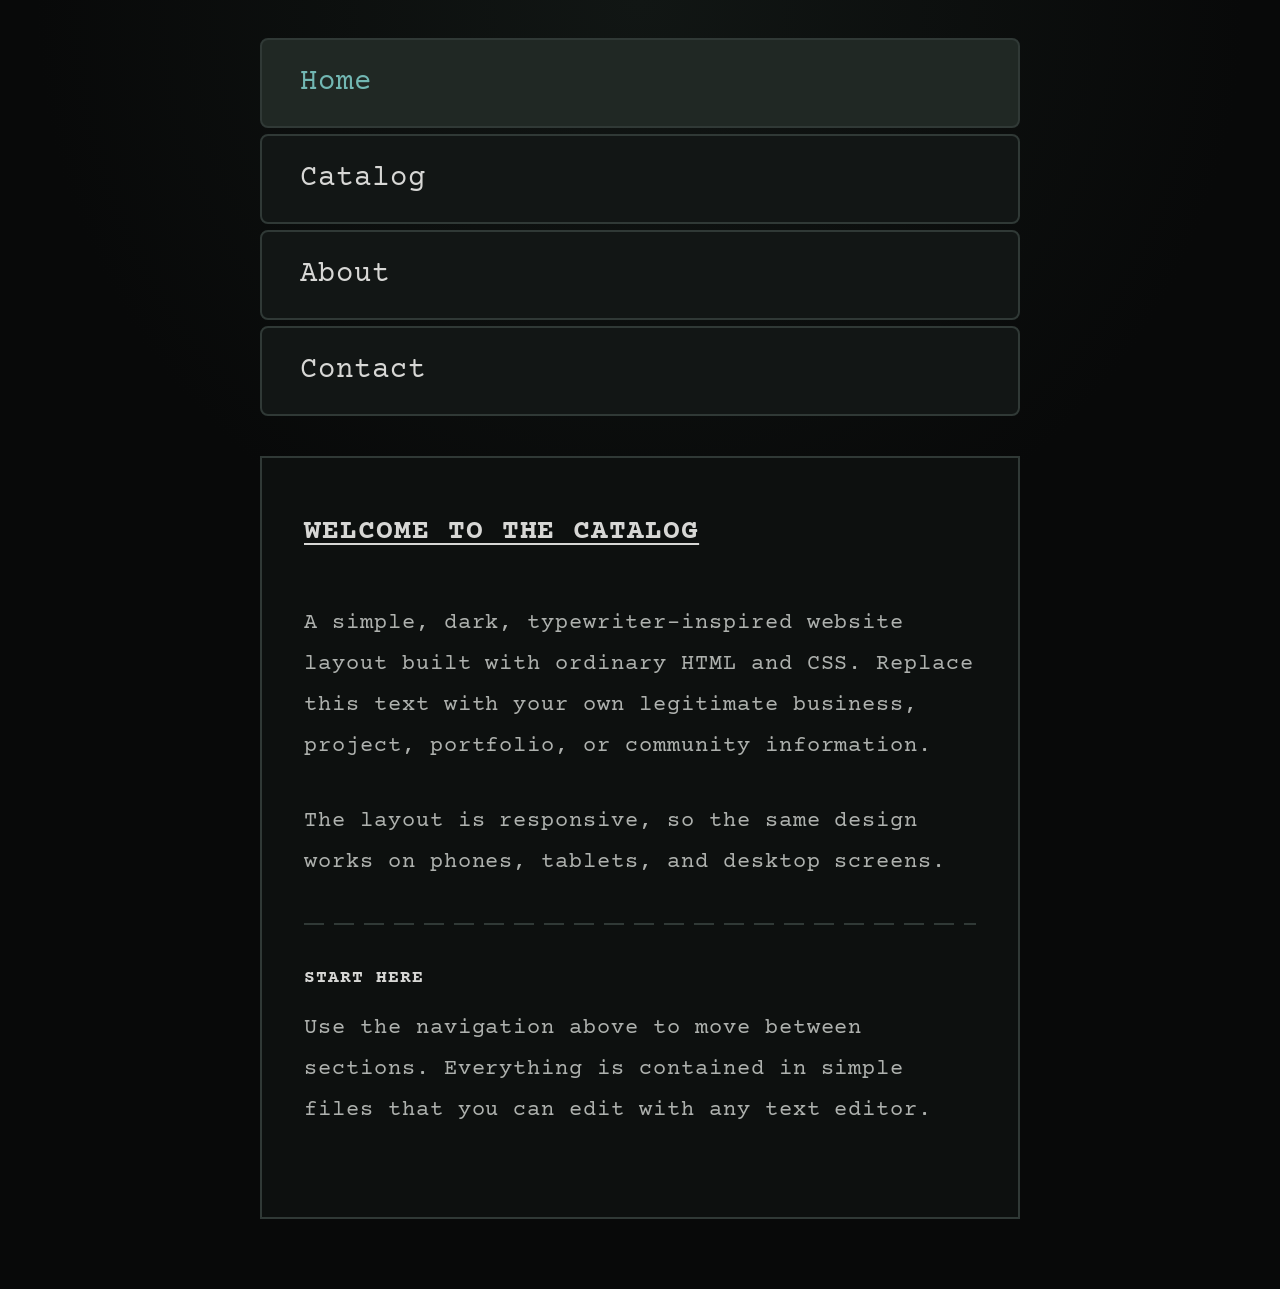
==== index.html @ 25f9fb17 "Add files via upload" ====
<!DOCTYPE html>
<html lang="en">
<head>
  <meta charset="UTF-8">
  <meta name="viewport" content="width=device-width, initial-scale=1.0">
  <meta name="description" content="Dark typewriter-style catalog website">
  <title>Midnight Catalog — Home</title>
  <link rel="stylesheet" href="style.css">
</head>
<body>
  <main class="site-shell">
    <nav class="menu" aria-label="Main navigation">
      <a class="menu-item active" href="index.html">Home</a>
      <a class="menu-item" href="catalog.html">Catalog</a>
      <a class="menu-item" href="about.html">About</a>
      <a class="menu-item" href="contact.html">Contact</a>
    </nav>

    <section class="content-card">
      <h1>WELCOME TO THE CATALOG</h1>

      <p>
        A simple, dark, typewriter-inspired website layout built with
        ordinary HTML and CSS. Replace this text with your own legitimate
        business, project, portfolio, or community information.
      </p>

      <p>
        The layout is responsive, so the same design works on phones,
        tablets, and desktop screens.
      </p>

      <div class="divider"></div>

      <h2>START HERE</h2>
      <p>
        Use the navigation above to move between sections. Everything is
        contained in simple files that you can edit with any text editor.
      </p>
    </section>
  </main>
</body>
</html>
---- style.css ----
@import url('https://fonts.googleapis.com/css2?family=Courier+Prime:wght@400;700&display=swap');

:root {
  --background: #080909;
  --panel: #121615;
  --panel-hover: #19201d;
  --border: #303936;
  --text: #d7d7d5;
  --muted: #aeb1ae;
  --accent: #72b7b3;
}

* {
  box-sizing: border-box;
}

html {
  min-height: 100%;
  background: var(--background);
}

body {
  margin: 0;
  min-height: 100vh;
  background:
    radial-gradient(circle at 50% 0%, #111614 0%, var(--background) 42%),
    var(--background);
  color: var(--text);
  font-family: "Courier Prime", "Courier New", monospace;
  letter-spacing: 0.06em;
}

.site-shell {
  width: min(94vw, 760px);
  margin: 0 auto;
  padding: 38px 0 70px;
}

.menu {
  display: grid;
  gap: 6px;
  margin-bottom: 40px;
}

.menu-item {
  display: block;
  padding: 25px 38px;
  border: 2px solid var(--border);
  border-radius: 8px;
  background: var(--panel);
  color: var(--text);
  text-decoration: none;
  font-size: clamp(1.25rem, 4vw, 1.8rem);
  line-height: 1.25;
  transition: background 0.15s ease, border-color 0.15s ease;
}

.menu-item:hover,
.menu-item:focus-visible {
  background: var(--panel-hover);
  border-color: #46524e;
}

.menu-item.active {
  color: var(--accent);
  background: #202824;
}

.content-card {
  border: 2px solid var(--border);
  background: #0d100f;
  padding: clamp(30px, 6vw, 52px) clamp(24px, 6vw, 42px);
  min-height: 430px;
}

h1,
h2 {
  margin-top: 0;
  font-weight: 700;
}

h1 {
  margin-bottom: 48px;
  font-size: clamp(1.25rem, 4vw, 1.75rem);
  line-height: 1.6;
  text-decoration: underline;
  text-underline-offset: 5px;
}

h2 {
  font-size: 1.15rem;
  line-height: 1.5;
}

p {
  margin: 0 0 34px;
  color: var(--muted);
  font-size: clamp(1rem, 3.7vw, 1.35rem);
  line-height: 1.9;
}

.divider {
  height: 2px;
  margin: 40px 0;
  background: repeating-linear-gradient(
    to right,
    var(--border) 0,
    var(--border) 20px,
    transparent 20px,
    transparent 30px
  );
}

.catalog-row {
  padding: 24px 0 10px;
  border-bottom: 1px dashed var(--border);
}

.catalog-row:last-child {
  border-bottom: 0;
}

.catalog-row h2 {
  color: var(--text);
}

@media (max-width: 600px) {
  .site-shell {
    width: 92vw;
    padding-top: 24px;
  }

  .menu {
    margin-bottom: 28px;
  }

  .menu-item {
    padding: 20px 28px;
  }

  .content-card {
    padding: 28px 22px;
  }

  p {
    line-height: 1.75;
  }
}
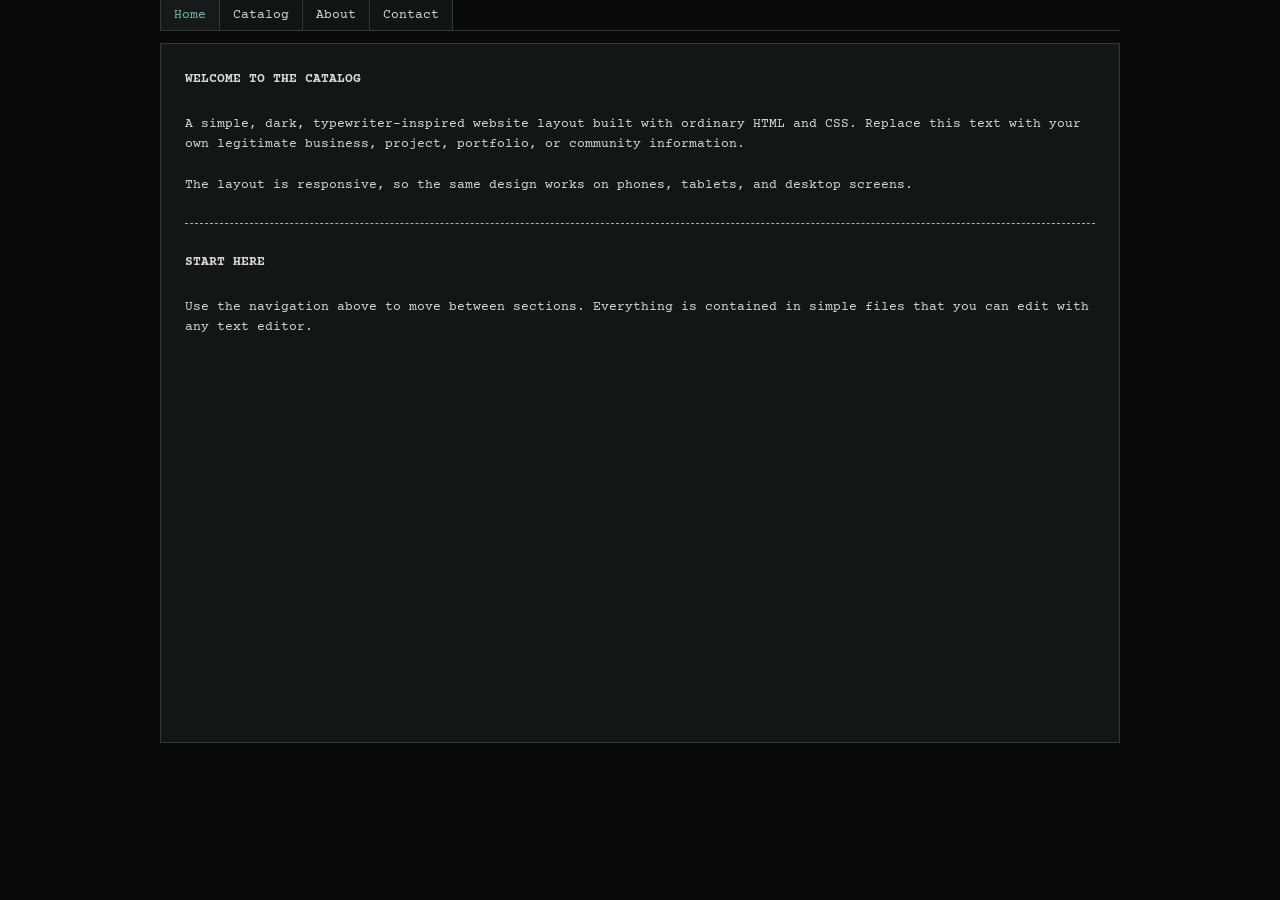
==== commit e208c5f3: "Refactor content section and update HTML structure" ====
--- a/index.html
+++ b/index.html
@@ -7,8 +7,10 @@
   <title>Midnight Catalog — Home</title>
   <link rel="stylesheet" href="style.css">
 </head>
+
 <body>
   <main class="site-shell">
+
     <nav class="menu" aria-label="Main navigation">
       <a class="menu-item active" href="index.html">Home</a>
       <a class="menu-item" href="catalog.html">Catalog</a>
@@ -16,7 +18,7 @@
       <a class="menu-item" href="contact.html">Contact</a>
     </nav>
 
-    <section class="content-card">
+    <section class="content">
       <h1>WELCOME TO THE CATALOG</h1>
 
       <p>
@@ -30,14 +32,16 @@
         tablets, and desktop screens.
       </p>
 
-      <div class="divider"></div>
+      <hr>
 
       <h2>START HERE</h2>
+
       <p>
         Use the navigation above to move between sections. Everything is
         contained in simple files that you can edit with any text editor.
       </p>
     </section>
+
   </main>
 </body>
 </html>
--- a/style.css
+++ b/style.css
@@ -14,135 +14,108 @@
   box-sizing: border-box;
 }
 
-html {
-  min-height: 100%;
-  background: var(--background);
-}
-
 body {
   margin: 0;
-  min-height: 100vh;
-  background:
-    radial-gradient(circle at 50% 0%, #111614 0%, var(--background) 42%),
-    var(--background);
+  background: var(--background);
   color: var(--text);
-  font-family: "Courier Prime", "Courier New", monospace;
-  letter-spacing: 0.06em;
+  font-family: "Courier Prime", monospace;
+  font-size: 13px;
+  line-height: 1.55;
 }
 
 .site-shell {
-  width: min(94vw, 760px);
+  width: calc(100% - 320px);
+  max-width: 1100px;
   margin: 0 auto;
-  padding: 38px 0 70px;
 }
 
+/* TOP NAVIGATION */
+
 .menu {
-  display: grid;
-  gap: 6px;
-  margin-bottom: 40px;
+  display: flex;
+  align-items: stretch;
+  border-bottom: 1px solid var(--border);
 }
 
-.menu-item {
-  display: block;
-  padding: 25px 38px;
-  border: 2px solid var(--border);
-  border-radius: 8px;
-  background: var(--panel);
+.menu a {
   color: var(--text);
   text-decoration: none;
-  font-size: clamp(1.25rem, 4vw, 1.8rem);
-  line-height: 1.25;
-  transition: background 0.15s ease, border-color 0.15s ease;
+  padding: 5px 13px;
+  border-left: 1px solid var(--border);
+  background: #101413;
 }
 
-.menu-item:hover,
-.menu-item:focus-visible {
-  background: var(--panel-hover);
-  border-color: #46524e;
+.menu a:last-child {
+  border-right: 1px solid var(--border);
 }
 
-.menu-item.active {
+.menu a:hover {
+  background: var(--panel-hover);
   color: var(--accent);
-  background: #202824;
 }
 
-.content-card {
-  border: 2px solid var(--border);
-  background: #0d100f;
-  padding: clamp(30px, 6vw, 52px) clamp(24px, 6vw, 42px);
-  min-height: 430px;
+.menu a.active {
+  color: var(--accent);
+  background: #161b19;
 }
 
-h1,
-h2 {
-  margin-top: 0;
-  font-weight: 700;
+/* MAIN PANEL */
+
+.content {
+  margin-top: 12px;
+  padding: 25px 24px;
+  min-height: 700px;
+
+  background: var(--panel);
+  border: 1px solid var(--border);
 }
 
-h1 {
-  margin-bottom: 48px;
-  font-size: clamp(1.25rem, 4vw, 1.75rem);
-  line-height: 1.6;
-  text-decoration: underline;
-  text-underline-offset: 5px;
-}
+/* TEXT */
 
-h2 {
-  font-size: 1.15rem;
-  line-height: 1.5;
+h1,
+h2,
+h3 {
+  font-size: 13px;
+  font-weight: 700;
+  margin: 0 0 25px;
 }
 
 p {
-  margin: 0 0 34px;
-  color: var(--muted);
-  font-size: clamp(1rem, 3.7vw, 1.35rem);
-  line-height: 1.9;
+  margin: 0 0 20px;
 }
 
-.divider {
-  height: 2px;
-  margin: 40px 0;
-  background: repeating-linear-gradient(
-    to right,
-    var(--border) 0,
-    var(--border) 20px,
-    transparent 20px,
-    transparent 30px
-  );
+a {
+  color: var(--accent);
 }
 
-.catalog-row {
-  padding: 24px 0 10px;
-  border-bottom: 1px dashed var(--border);
+a:hover {
+  color: #9bd1cc;
 }
 
-.catalog-row:last-child {
-  border-bottom: 0;
+/* SEPARATOR */
+
+hr {
+  border: 0;
+  border-top: 1px dashed var(--muted);
+  margin: 28px 0;
 }
 
-.catalog-row h2 {
-  color: var(--text);
-}
+/* MOBILE */
 
-@media (max-width: 600px) {
+@media (max-width: 800px) {
   .site-shell {
-    width: 92vw;
-    padding-top: 24px;
+    width: calc(100% - 30px);
+  }
+
+  .content {
+    padding: 20px 15px;
   }
 
   .menu {
-    margin-bottom: 28px;
+    overflow-x: auto;
   }
 
-  .menu-item {
-    padding: 20px 28px;
-  }
-
-  .content-card {
-    padding: 28px 22px;
-  }
-
-  p {
-    line-height: 1.75;
+  .menu a {
+    white-space: nowrap;
   }
 }
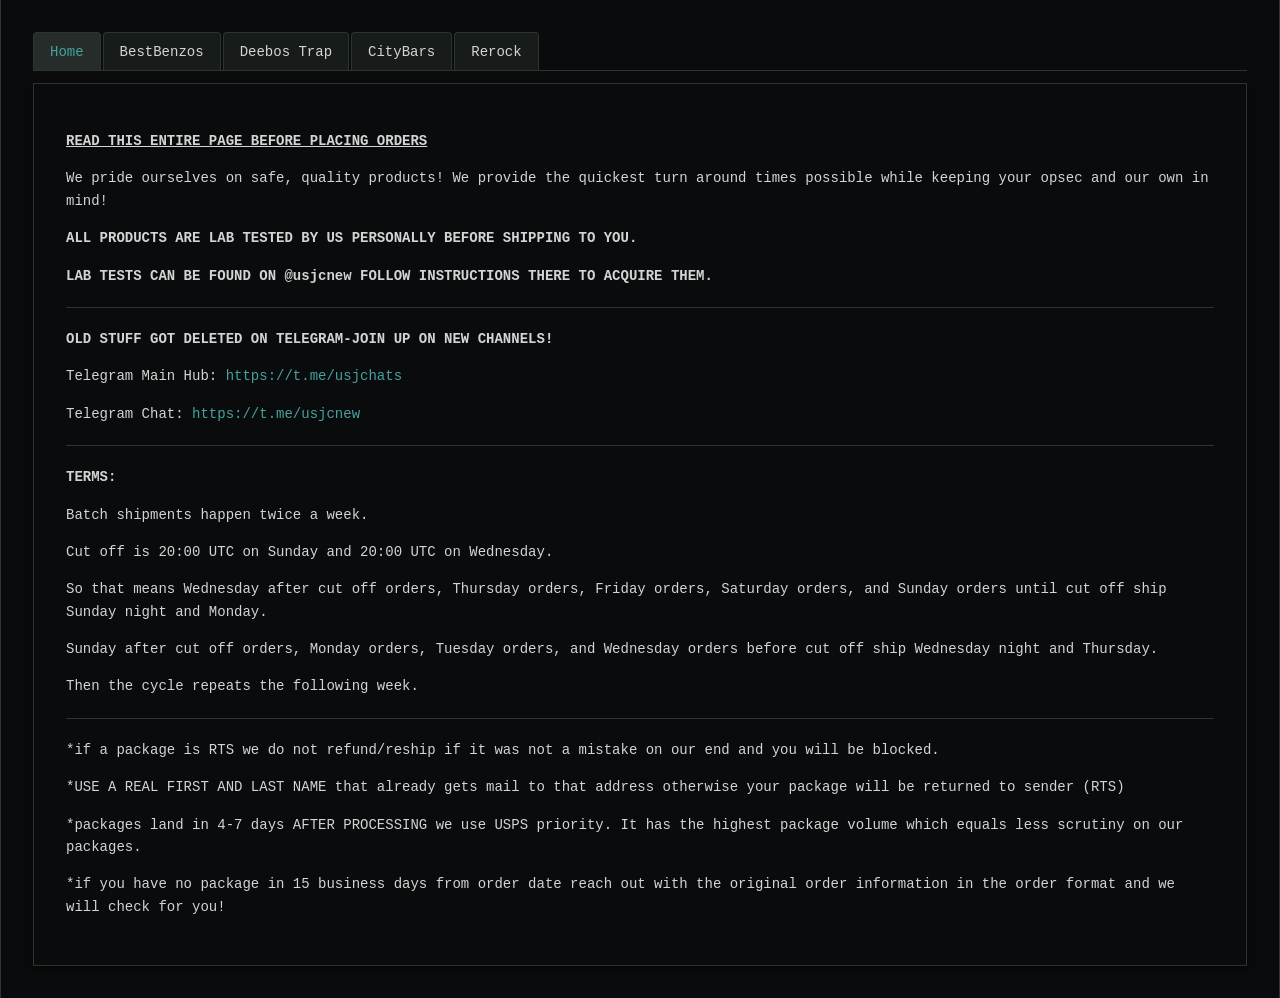
==== commit ea3291b2: "Add files via upload" ====
--- a/index.html
+++ b/index.html
@@ -1,47 +1,230 @@
 <!DOCTYPE html>
 <html lang="en">
 <head>
-  <meta charset="UTF-8">
-  <meta name="viewport" content="width=device-width, initial-scale=1.0">
-  <meta name="description" content="Dark typewriter-style catalog website">
-  <title>Midnight Catalog — Home</title>
-  <link rel="stylesheet" href="style.css">
+    <meta charset="UTF-8">
+    <meta name="viewport" content="width=device-width, initial-scale=1.0">
+    <title>Junks Forever</title>
+    <style>
+        *, *::before, *::after {
+            box-sizing: border-box;
+        }
+        body {
+            font-family: 'Courier New', monospace;
+            background-color: #0a0b0c;
+            color: #d4d4d4;
+            line-height: 1.6;
+            margin: 0;
+            padding: 2rem;
+            max-width: 1500px;
+            margin-left: auto;
+            margin-right: auto;
+            border-left: 1px solid #2c3531;
+            border-right: 1px solid #2c3531;
+        }
+
+        nav {
+            position: relative;
+            height: 35px;
+            margin: 0 0 1rem 0;
+            border-bottom: none;
+        }
+
+        nav::after {
+            content: "";
+            position: absolute;
+            left: 0;
+            right: 0;
+            bottom: -4px;
+            height: 1px;
+            background: #2c3531;
+        }
+
+        nav ul {
+            position: relative;
+            z-index: 1;
+            height: 35px;
+            list-style: none;
+            margin: 0;
+            padding: 0;
+            display: flex;
+            gap: 2px;
+            flex-wrap: wrap;
+            margin-bottom: 0;
+        }
+
+        nav a {
+            display: block;
+            color: #d4d4d4;
+            text-decoration: none;
+            font-size: 14px;
+            border: 1px solid #2c3531;
+            border-bottom: none;
+            padding: 0.5rem 1rem;
+            background: rgba(44, 53, 49, 0.4);
+            border-radius: 4px 4px 0 0;
+            transition: all 0.2s ease;
+            margin-bottom: 0;
+        }
+
+        nav a:hover {
+            background: rgba(44, 53, 49, 0.8);
+            color: #66fcf1;
+            text-decoration: underline;
+        }
+
+        nav li.active a {
+            margin-bottom: -1px;
+            color: #45a29e;
+            background: rgba(44, 53, 49, 0.8);
+            position: relative;
+        }
+
+        nav li.active a::after {
+            content: "";
+            position: absolute;
+            left: 0;
+            right: 0;
+            bottom: -5px;
+            height: 1px;
+            background: #0a0b0c;
+        }
+
+        .content {
+            background-color: transparent;
+            border: 1px solid #2c3531;
+            padding: 2rem;
+            width: 100%;
+            box-shadow: 0 4px 6px rgba(0, 0, 0, 0.5);
+            margin-top: 0;
+        }
+
+        p {
+            margin-bottom: 15px;
+            font-size: 14px;
+            white-space: pre-wrap;
+        }
+
+        strong {
+            font-weight: bold;
+        }
+
+        a {
+            color: #45a29e;
+            text-decoration: none;
+        }
+
+        a:hover {
+            color: #66fcf1;
+            text-decoration: underline;
+        }
+
+        hr {
+            border: none;
+            border-top: 1px solid #2c3531;
+            margin: 20px 0;
+        }
+
+        .warning {
+            font-weight: bold;
+            text-decoration: underline;
+            text-transform: uppercase;
+        }
+
+        ul {
+            margin-left: 20px;
+            margin-bottom: 15px;
+        }
+
+        li {
+            margin-bottom: 10px;
+        }
+
+        @media (max-width: 600px) {
+            body {
+                padding: 1rem;
+            }
+
+            nav {
+                height: auto;
+            }
+
+            nav::after {
+                display: none;
+            }
+
+            nav ul {
+                height: auto;
+                flex-direction: column;
+                gap: 2px;
+            }
+
+            nav a {
+                width: 100%;
+                border: 1px solid #2c3531;
+                border-radius: 4px;
+                padding: 0.5rem 1rem;
+                text-align: center;
+                background-color: transparent;
+                margin-bottom: 0;
+            }
+
+            nav li.active a {
+                border-bottom: 1px solid #2c3531;
+                margin-bottom: 0;
+            }
+
+            .content {
+                padding: 1rem;
+                margin-top: 0;
+            }
+        }
+    </style>
 </head>
-
 <body>
-  <main class="site-shell">
-
-    <nav class="menu" aria-label="Main navigation">
-      <a class="menu-item active" href="index.html">Home</a>
-      <a class="menu-item" href="catalog.html">Catalog</a>
-      <a class="menu-item" href="about.html">About</a>
-      <a class="menu-item" href="contact.html">Contact</a>
+    <nav>
+        <ul>
+            <li class="active"><a href="index.html">Home</a></li>
+            <li><a href="bestbenzos.html">BestBenzos</a></li>
+            <li><a href="deebo.html">Deebos Trap</a></li>
+            <li><a href="citybars.html">CityBars</a></li>
+            <li><a href="rerock.html">Rerock</a></li>
+        </ul>
     </nav>
 
-    <section class="content">
-      <h1>WELCOME TO THE CATALOG</h1>
-
-      <p>
-        A simple, dark, typewriter-inspired website layout built with
-        ordinary HTML and CSS. Replace this text with your own legitimate
-        business, project, portfolio, or community information.
-      </p>
-
-      <p>
-        The layout is responsive, so the same design works on phones,
-        tablets, and desktop screens.
-      </p>
-
-      <hr>
-
-      <h2>START HERE</h2>
-
-      <p>
-        Use the navigation above to move between sections. Everything is
-        contained in simple files that you can edit with any text editor.
-      </p>
-    </section>
-
-  </main>
+    <div class="content">
+        <p class="warning">READ THIS ENTIRE PAGE BEFORE PLACING ORDERS</p>
+
+        <p>We pride ourselves on safe, quality products! We provide the quickest turn around times possible while keeping your opsec and our own in mind!</p>
+
+        <p><strong>ALL PRODUCTS ARE LAB TESTED BY US PERSONALLY BEFORE SHIPPING TO YOU.</strong></p>
+        <p><strong>LAB TESTS CAN BE FOUND ON @usjcnew FOLLOW INSTRUCTIONS THERE TO ACQUIRE THEM.</strong></p>
+
+        <hr>
+
+        <p><strong>OLD STUFF GOT DELETED ON TELEGRAM-JOIN UP ON NEW CHANNELS!</strong></p>
+
+        <p>Telegram Main Hub: <a href="https://t.me/usjchats" target="_blank">https://t.me/usjchats</a></p>
+        <p>Telegram Chat: <a href="https://t.me/usjcnew" target="_blank">https://t.me/usjcnew</a></p>
+
+        <hr>
+
+        <p><strong>TERMS:</strong></p>
+
+        <p>Batch shipments happen twice a week.</p>
+        <p>Cut off is 20:00 UTC on Sunday and 20:00 UTC on Wednesday.</p>
+        <p>So that means Wednesday after cut off orders, Thursday orders, Friday orders, Saturday orders, and Sunday orders until cut off ship Sunday night and Monday.</p>
+        <p>Sunday after cut off orders, Monday orders, Tuesday orders, and Wednesday orders before cut off ship Wednesday night and Thursday.</p>
+        <p>Then the cycle repeats the following week.</p>
+
+        <hr>
+
+        <p>*if a package is RTS we do not refund/reship if it was not a mistake on our end and you will be blocked.</p>
+
+        <p>*USE A REAL FIRST AND LAST NAME that already gets mail to that address otherwise your package will be returned to sender (RTS)</p>
+
+        <p>*packages land in 4-7 days AFTER PROCESSING we use USPS priority. It has the highest package volume which equals less scrutiny on our packages.</p>
+
+        <p>*if you have no package in 15 business days from order date reach out with the original order information in the order format and we will check for you!</p>
+    </div>
 </body>
 </html>
